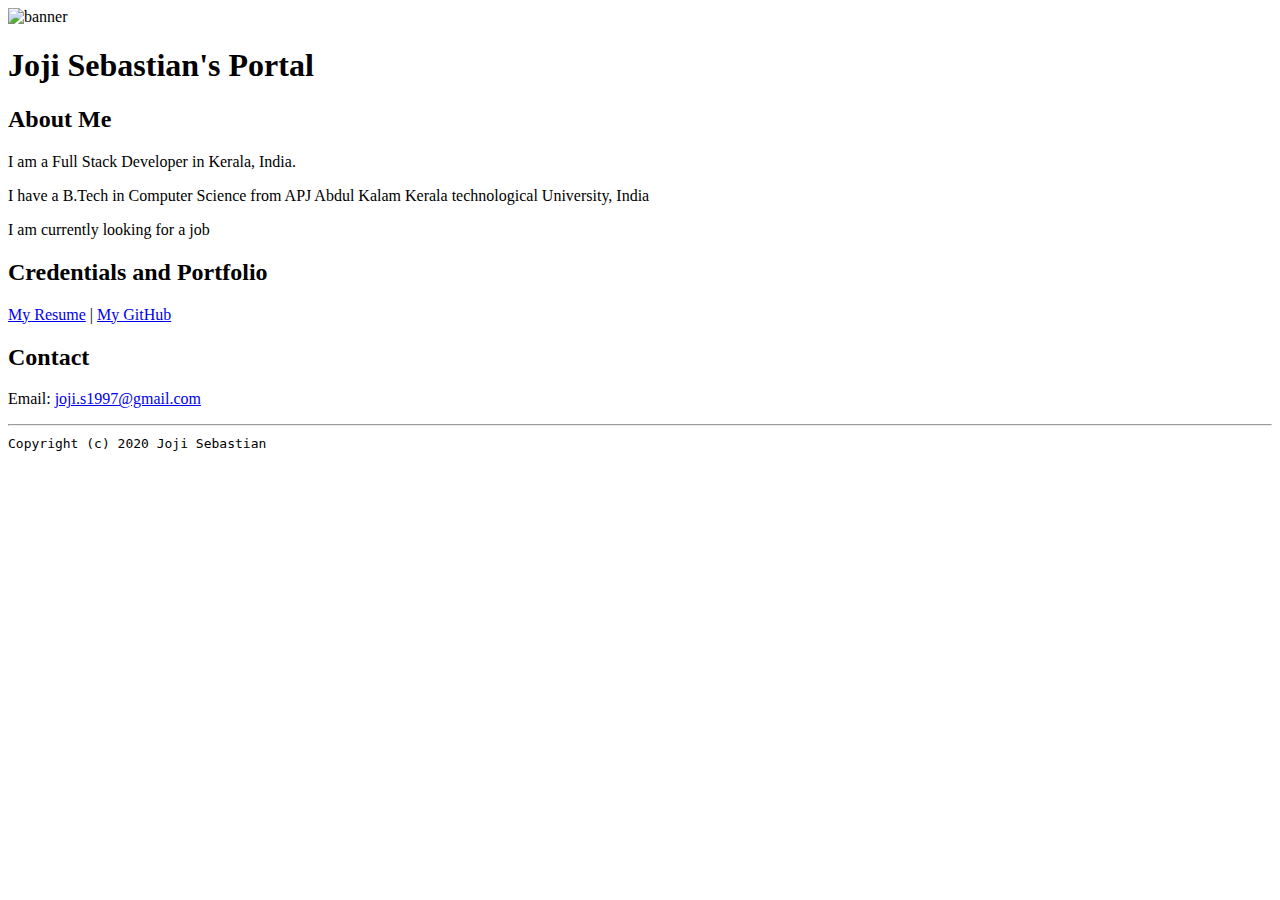
==== index.html @ 650d9dc9 "Add files via upload" ====
<!doctype html>

<!-- this is a comment for human! -->

<html lang="en">

  <header>
    <title>Joji Sebastian's Portal</title>
    <link rel="stylesheet" href="css/master.css">
    <link rel="FaviconIcon" href="favicon.ico" type="image/x-icon">
    <link rel="shortcut" href="favicon.ico" type="image/x-icon">
    <meta name="viewport" content="width=device-width, initial-scale=1, shrink-to-fit=no">
    <meta name="name" content="Joji Sebastian's Portal">
    <meta name="robots" content="noindex, nofollow">

  </header>

  <body>
    <img src="images/banner.jpg" width="75%" alt="banner">
    <h1>Joji Sebastian's Portal</h1>
    <h2>About Me</h2>
    <p>I am a Full Stack Developer in Kerala, India.</p>
    <p>I have a B.Tech in Computer Science from APJ Abdul Kalam Kerala technological University, India</p>
    <p>I am currently looking for a job</p>
    <h2>Credentials and Portfolio</h2>

    <p><a href="resume.html">My Resume</a> | <a href="https://github.com/jojiseb">My GitHub</a></p>
    <h2>Contact</h2>

    <p>Email: <a href="mailto:joji.s1997@gmail.com">joji.s1997@gmail.com</a></p>
  </body>

  <footer>
    <hr>
    <code>Copyright (c) 2020 Joji Sebastian</code>
  </footer>

</html>
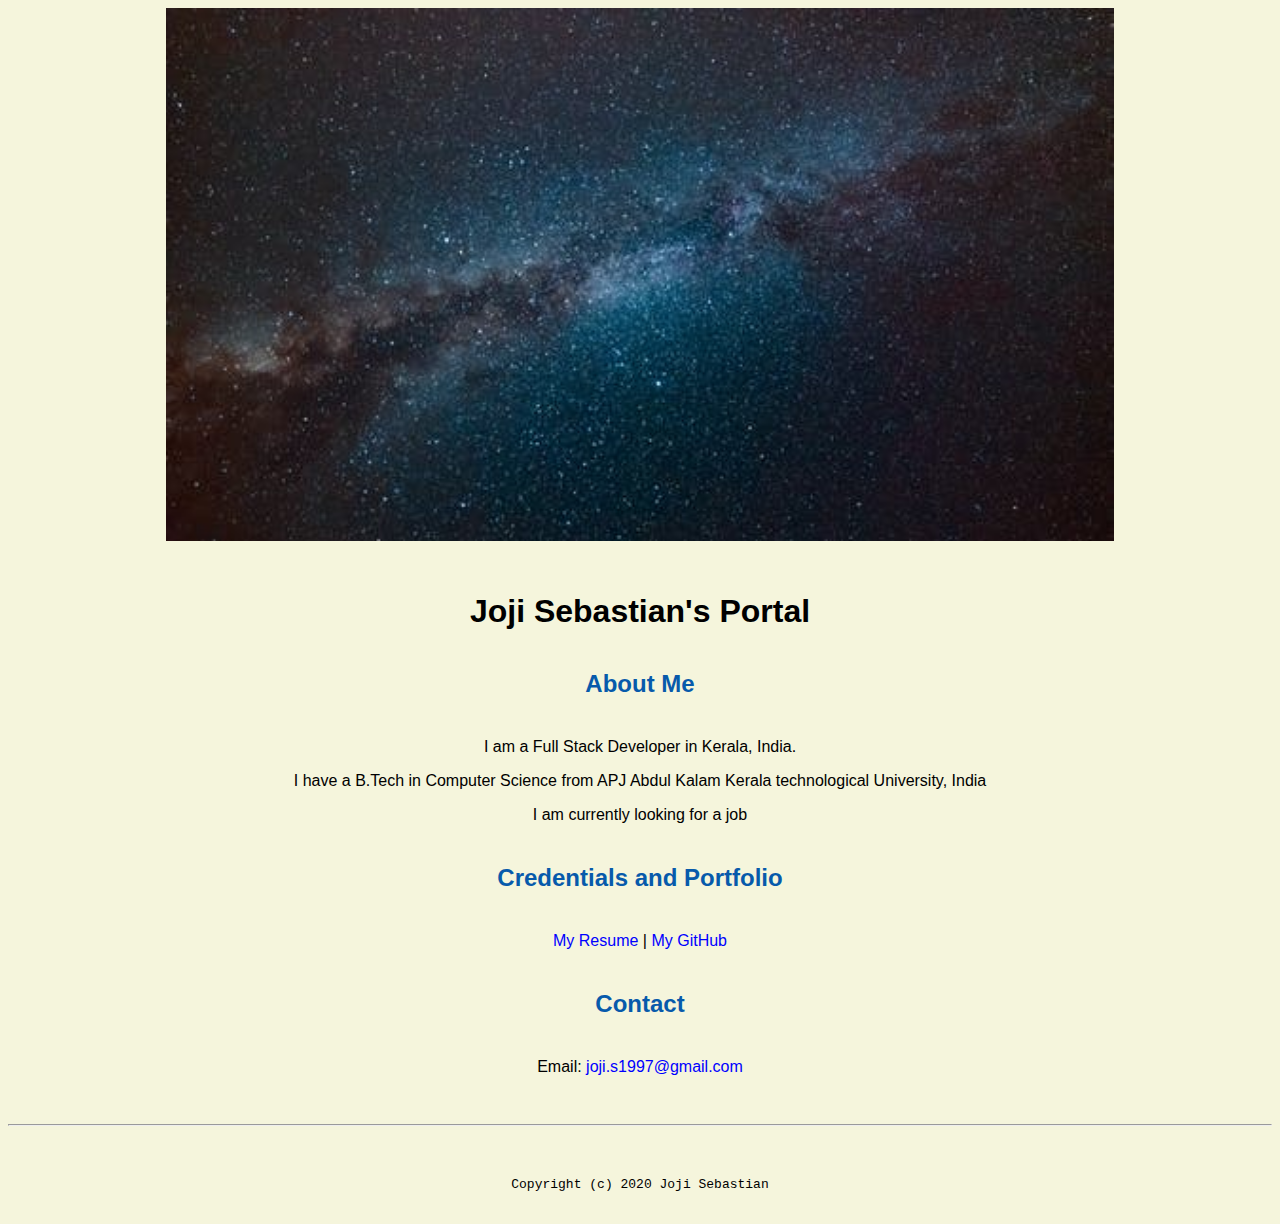
==== commit 67bfc4c2: "Update index.html" ====
--- a/index.html
+++ b/index.html
@@ -16,7 +16,7 @@
   </header>
 
   <body>
-    <img src="images/banner.jpg" width="75%" alt="banner">
+    <img src="images/Galaxy.jpeg" width="75%" alt="Galaxy">
     <h1>Joji Sebastian's Portal</h1>
     <h2>About Me</h2>
     <p>I am a Full Stack Developer in Kerala, India.</p>
--- a/css/master.css
+++ b/css/master.css
@@ -0,0 +1,63 @@
+/* Cascading stylesheet for the website */
+
+/* Text inside these asterisks and slashes are comments for human */
+
+  a {
+    color: blue;/* set the text color to blue here */
+    text-decoration: none; /* This means we do not want hyperlinks to be underlined */
+  }
+
+  a:hover {
+    color: red;/* set the text color to red here */
+    text-decoration: none; /* This means we do not want hyperlinks to be underlined */
+  }
+
+  body {
+    background-color: beige; /* set the background color here */
+    color: black; /* set the text color to black here */
+    font-family: Arial, Helvetica, sans-serif;/* set the font here */
+    text-align: center;/* set the text alignment here */
+   }
+
+  footer {
+    margin-top: 2rem;
+    margin-bottom: 2rem;
+  }
+
+  h1 {
+    margin-bottom: 0.5rem;
+    margin-top: 3rem;
+   }
+
+  h2 {
+    color: #075AAB;
+     /* set the text color of to #075AAB here */
+    margin-bottom: 2.5rem;
+    margin-top: 2.5rem;/* set both the bottom margin and top margin to 2.5rem here */
+   }
+
+  h3 {
+    margin-bottom: 0;
+    margin-top: 2rem;
+  }
+
+  h4 {
+    margin-bottom: 1rem;
+    margin-top: 0.5rem;
+  }
+
+  h5 {
+    margin-top: 0.5rem;
+  }
+
+  hr {
+    margin-bottom: 3rem;
+    margin-top: 3rem;
+  }
+
+  /* this controls how the bullet points in the resume page looks */
+  ul {
+    display: table;
+    margin: 0 auto;
+    text-align: left;
+  }
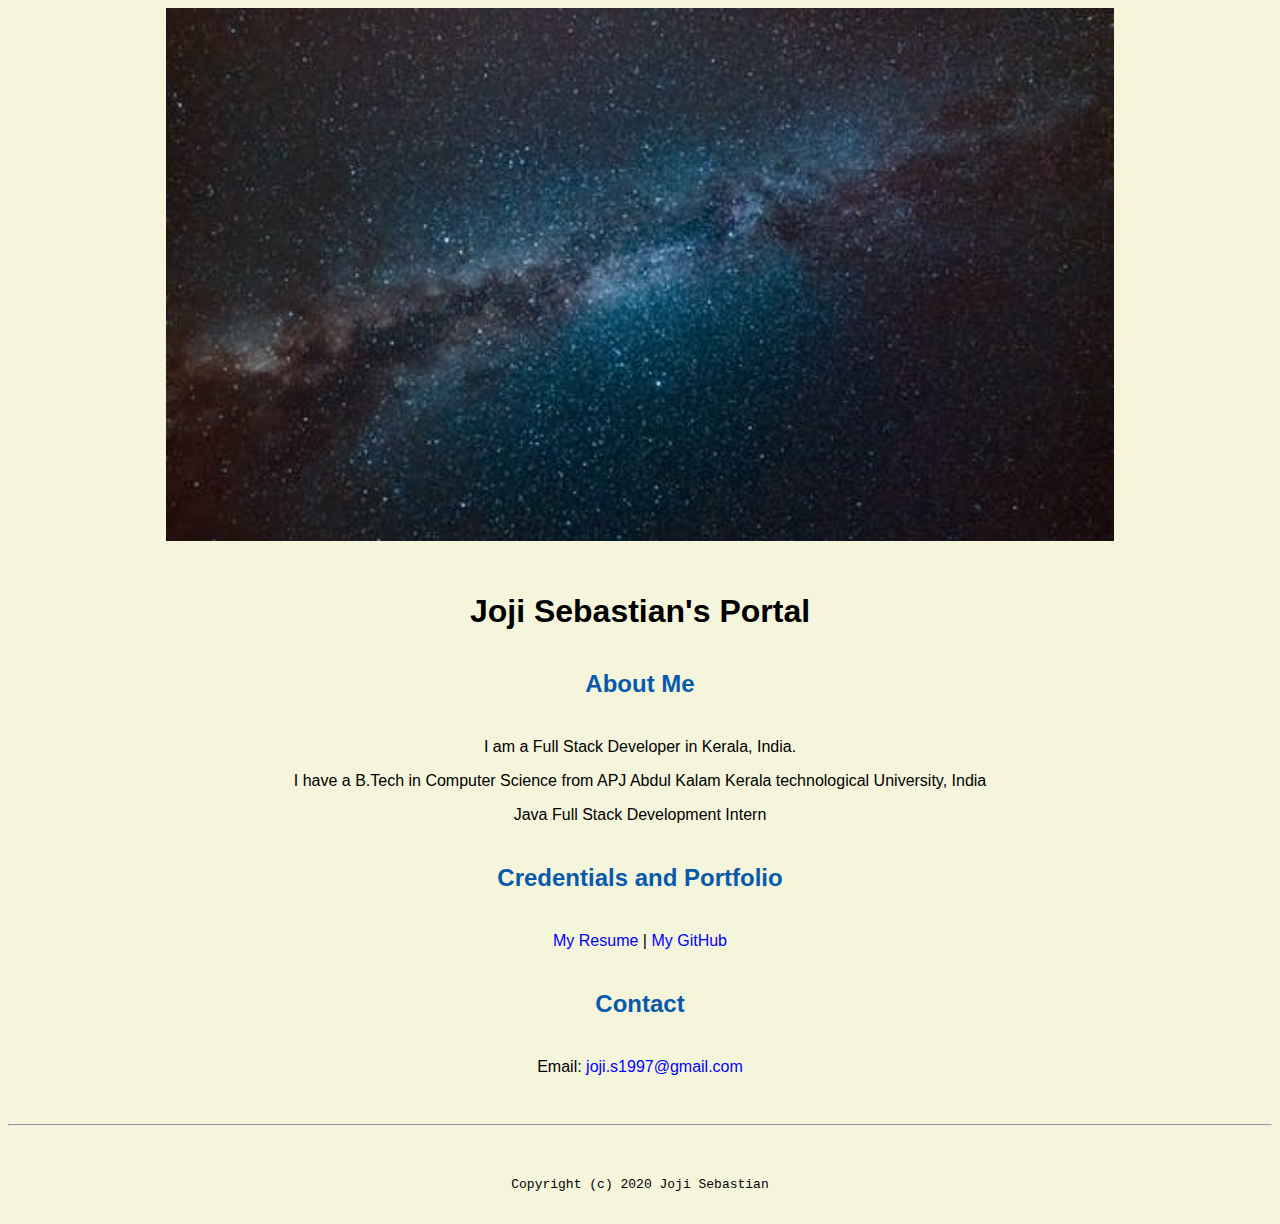
==== commit 818d9eb7: "Update index.html" ====
--- a/index.html
+++ b/index.html
@@ -21,7 +21,7 @@
     <h2>About Me</h2>
     <p>I am a Full Stack Developer in Kerala, India.</p>
     <p>I have a B.Tech in Computer Science from APJ Abdul Kalam Kerala technological University, India</p>
-    <p>I am currently looking for a job</p>
+    <p>Java Full Stack Development Intern</p>
     <h2>Credentials and Portfolio</h2>
 
     <p><a href="resume.html">My Resume</a> | <a href="https://github.com/jojiseb">My GitHub</a></p>
